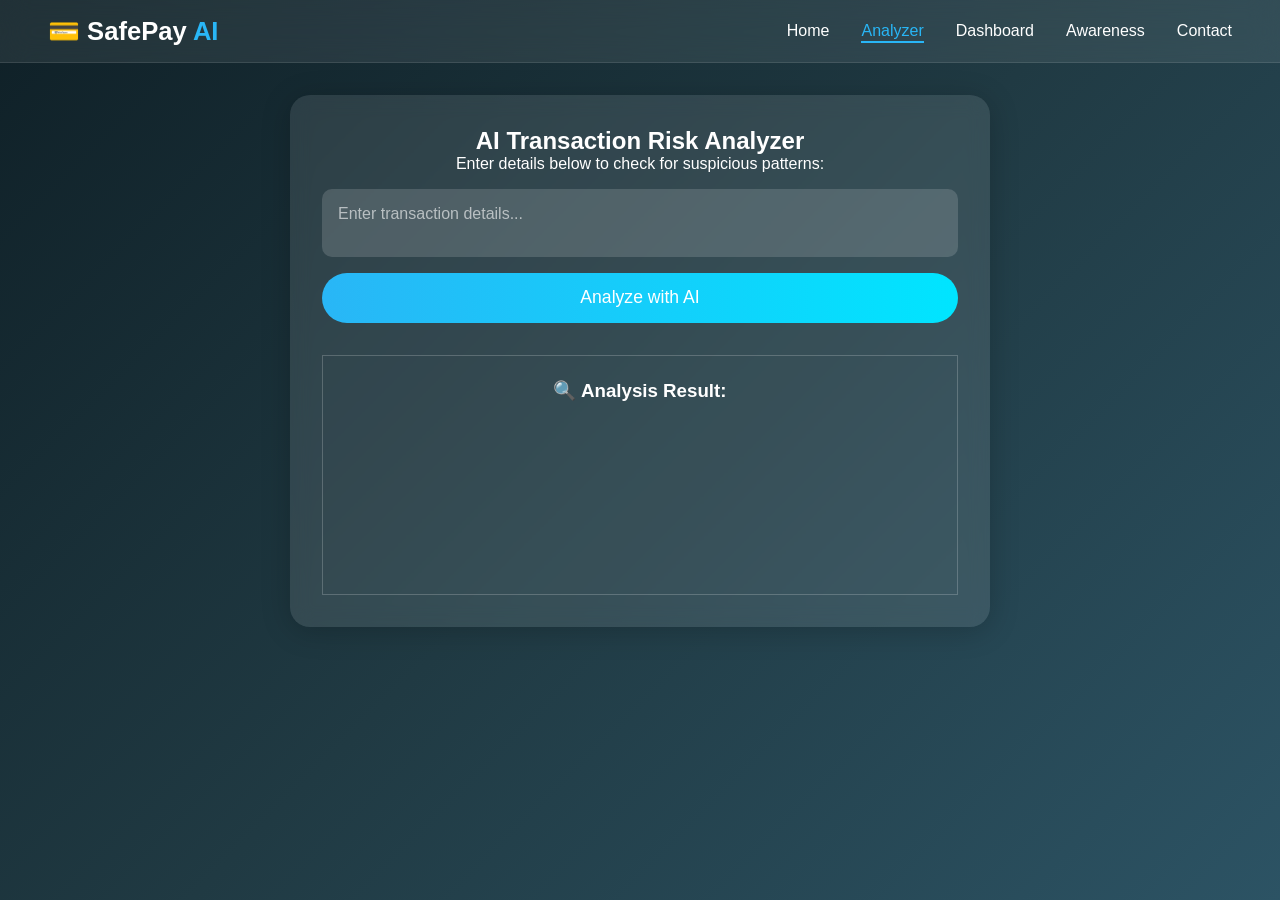
==== analyze.html @ 2d1de833 "find changes" ====
<!DOCTYPE html>
<html lang="en">
<head>
  <meta charset="UTF-8">
  <meta name="viewport" content="width=device-width, initial-scale=1.0">
  <title>Transaction Analyzer | SafePay AI</title>
  <link rel="stylesheet" href="style.css">
  <script defer src="script.js"></script>
</head>
<body>
  <nav class="navbar">
    <div class="logo">💳 SafePay <span>AI</span></div>
    <ul>
      <li><a href="index.html">Home</a></li>
      <li><a href="analyze.html" class="active">Analyzer</a></li>
      <li><a href="dashboard.html">Dashboard</a></li>
      <li><a href="blogs.html">Awareness</a></li>
      <li><a href="contact.html">Contact</a></li>
    </ul>
  </nav>

  <section class="analyze-section glass">
    <h2>AI Transaction Risk Analyzer</h2>
    <p>Enter details below to check for suspicious patterns:</p>

    <form id="fraudForm">
      <textarea id="txnDesc" placeholder="Enter transaction details..." required></textarea>
      <button type="submit" class="analyze-btn">Analyze with AI</button>
    </form>

    <div id="result" class="hidden result-card">
      <h3>🔍 Analysis Result:</h3>
      <p id="fraudMessage"></p>
      <div id="riskIndicator"></div>
    </div>
  </section>
</body>
</html>
---- style.css ----
/* ===== RESET & BASE STYLES ===== */
* {
  margin: 0;
  padding: 0;
  box-sizing: border-box;
  font-family: 'Poppins', sans-serif;
}

body {
  min-height: 100vh;
  background: linear-gradient(135deg, #0f2027, #203a43, #2c5364);
  background-attachment: fixed;
  color: #fff;
  display: flex;
  flex-direction: column;
  align-items: center;
  overflow-x: hidden;
}

/* ===== NAVBAR ===== */
.navbar {
  width: 100%;
  display: flex;
  justify-content: space-between;
  align-items: center;
  padding: 1rem 3rem;
  background: rgba(255, 255, 255, 0.08);
  backdrop-filter: blur(15px);
  position: sticky;
  top: 0;
  z-index: 100;
  border-bottom: 1px solid rgba(255, 255, 255, 0.1);
}

.logo {
  font-size: 1.6rem;
  font-weight: 700;
}

.logo span {
  color: #29b6f6;
}

.navbar ul {
  display: flex;
  gap: 2rem;
  list-style: none;
}

.navbar ul li a {
  text-decoration: none;
  color: #fff;
  font-weight: 500;
  position: relative;
  transition: 0.3s;
}

.navbar ul li a::after {
  content: '';
  position: absolute;
  width: 0%;
  height: 2px;
  background: #29b6f6;
  left: 0;
  bottom: -4px;
  transition: 0.3s;
}

.navbar ul li a:hover::after,
.navbar ul li a.active::after {
  width: 100%;
}

.navbar ul li a.active {
  color: #29b6f6;
}

/* ===== HERO SECTION ===== */
.hero {
  width: 100%;
  min-height: 90vh;
  display: flex;
  align-items: center;
  justify-content: center;
  text-align: center;
  background: url('assets/bg.jpg') no-repeat center/cover;
  position: relative;
}

.hero::after {
  content: '';
  position: absolute;
  top: 0; left: 0;
  width: 100%; height: 100%;
  background: rgba(0,0,0,0.6);
  backdrop-filter: blur(4px);
}

.hero-text {
  position: relative;
  z-index: 2;
  max-width: 700px;
  padding: 2rem;
}

.hero-text h1 {
  font-size: 2.8rem;
  color: #fff;
  margin-bottom: 1rem;
  line-height: 1.3;
}

.hero-text h1 span {
  color: #29b6f6;
  text-shadow: 0 0 10px #29b6f6;
}

.hero-text p {
  font-size: 1.1rem;
  margin-bottom: 2rem;
  opacity: 0.9;
}

.cta-btn {
  display: inline-block;
  background: #29b6f6;
  color: #fff;
  padding: 0.8rem 1.6rem;
  border-radius: 25px;
  font-weight: 600;
  transition: 0.3s;
  box-shadow: 0 0 10px #29b6f6;
}

.cta-btn:hover {
  background: #03a9f4;
  transform: scale(1.05);
}

/* ===== GLASS CONTAINERS ===== */
.glass {
  background: rgba(255, 255, 255, 0.1);
  border-radius: 20px;
  backdrop-filter: blur(10px);
  box-shadow: 0 4px 30px rgba(0,0,0,0.2);
  padding: 2rem;
  margin: 2rem auto;
  width: 90%;
  max-width: 700px;
  text-align: center;
  animation: fadeIn 1s ease;
}

@keyframes fadeIn {
  from {opacity: 0; transform: translateY(20px);}
  to {opacity: 1; transform: translateY(0);}
}

/* ===== FORMS ===== */
form {
  display: flex;
  flex-direction: column;
  gap: 1rem;
  margin-top: 1rem;
}

textarea, input {
  padding: 1rem;
  border: none;
  border-radius: 10px;
  font-size: 1rem;
  background: rgba(255,255,255,0.15);
  color: #fff;
  outline: none;
  resize: none;
}

textarea::placeholder,
input::placeholder {
  color: rgba(255,255,255,0.6);
}

button {
  background: linear-gradient(90deg, #29b6f6, #00e5ff);
  border: none;
  color: #fff;
  font-size: 1.1rem;
  border-radius: 30px;
  padding: 0.9rem;
  cursor: pointer;
  transition: 0.3s;
}

button:hover {
  background: linear-gradient(90deg, #00b0ff, #18ffff);
  transform: scale(1.03);
}

/* ===== ANALYZER RESULT ===== */
.result-card {
  margin-top: 2rem;
  padding: 1.5rem;
  border: 1px solid rgba(255,255,255,0.2);
}

#riskIndicator {
  width: 120px;
  height: 120px;
  border-radius: 50%;
  line-height: 120px;
  margin: 1.5rem auto;
  font-weight: bold;
  font-size: 1.4rem;
  text-shadow: 0 0 5px #000;
}

/* ===== DASHBOARD ===== */
.dashboard {
  max-width: 900px;
  text-align: center;
}

.dashboard h2 {
  font-size: 2rem;
  margin-bottom: 1rem;
  color: #29b6f6;
}

.cards {
  display: flex;
  flex-wrap: wrap;
  justify-content: center;
  gap: 1.5rem;
  margin-top: 2rem;
}

.card {
  background: rgba(255, 255, 255, 0.15);
  border-radius: 20px;
  padding: 2rem;
  width: 250px;
  transition: transform 0.3s;
  box-shadow: 0 4px 10px rgba(0,0,0,0.3);
}

.card:hover {
  transform: scale(1.05);
  box-shadow: 0 6px 20px rgba(41,182,246,0.3);
}

.card h3 {
  color: #81d4fa;
  margin-bottom: 0.5rem;
}

.logout-btn {
  margin-top: 2rem;
  background: #e53935;
  box-shadow: 0 0 8px #ff5252;
}

/* ===== BLOGS ===== */
.blog-section {
  max-width: 1000px;
  text-align: center;
}

.blog-cards {
  display: flex;
  flex-wrap: wrap;
  justify-content: center;
  gap: 2rem;
}

.blog-card {
  background: rgba(255,255,255,0.12);
  border-radius: 15px;
  width: 280px;
  padding: 1.5rem;
  text-align: left;
  transition: transform 0.3s;
  border: 1px solid rgba(255,255,255,0.1);
}

.blog-card:hover {
  transform: translateY(-5px);
  box-shadow: 0 6px 20px rgba(41,182,246,0.3);
}

.blog-card h3 {
  color: #29b6f6;
  margin-bottom: 0.5rem;
}

.blog-card a {
  display: inline-block;
  margin-top: 1rem;
  color: #00e5ff;
  text-decoration: none;
  font-weight: 600;
}

/* ===== CONTACT ===== */
.contact-section form input, 
.contact-section form textarea {
  background: rgba(255,255,255,0.1);
}

.contact-section h2 {
  color: #29b6f6;
}

/* ===== FOOTER ===== */
footer {
  width: 100%;
  text-align: center;
  padding: 1rem;
  background: rgba(255,255,255,0.05);
  backdrop-filter: blur(10px);
  border-top: 1px solid rgba(255,255,255,0.1);
  font-size: 0.9rem;
}

/* ===== RESPONSIVE ===== */
@media (max-width: 768px) {
  .navbar {
    flex-direction: column;
    gap: 1rem;
  }

  .navbar ul {
    flex-wrap: wrap;
    justify-content: center;
  }

  .hero-text h1 {
    font-size: 2rem;
  }

  .cards {
    flex-direction: column;
  }

  .blog-cards {
    flex-direction: column;
    align-items: center;
  }
}
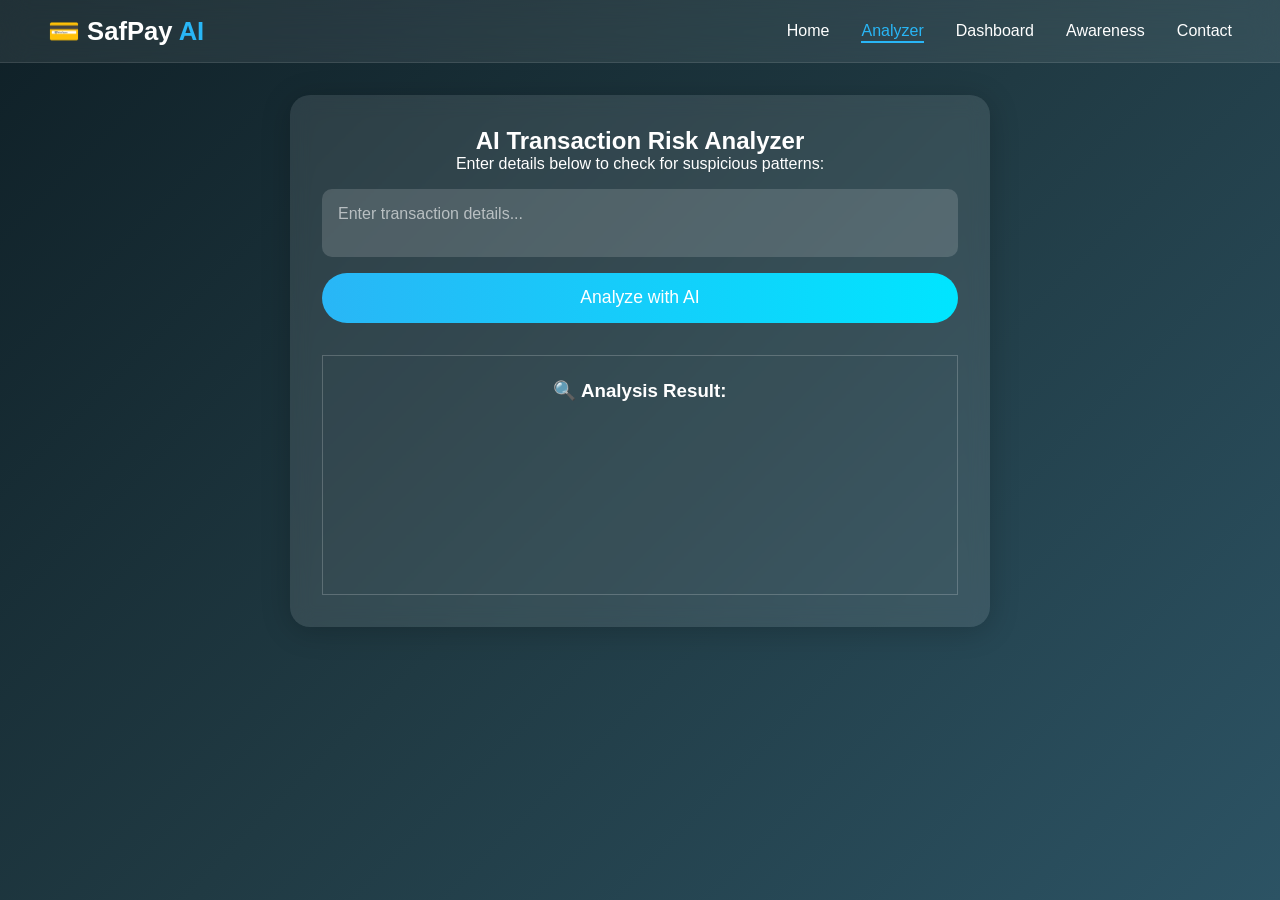
==== commit 1c2a61a3: "Update analyze.html" ====
--- a/analyze.html
+++ b/analyze.html
@@ -9,7 +9,7 @@
 </head>
 <body>
   <nav class="navbar">
-    <div class="logo">💳 SafePay <span>AI</span></div>
+    <div class="logo">💳 SafPay <span>AI</span></div>
     <ul>
       <li><a href="index.html">Home</a></li>
       <li><a href="analyze.html" class="active">Analyzer</a></li>
@@ -36,3 +36,4 @@
   </section>
 </body>
 </html>
+
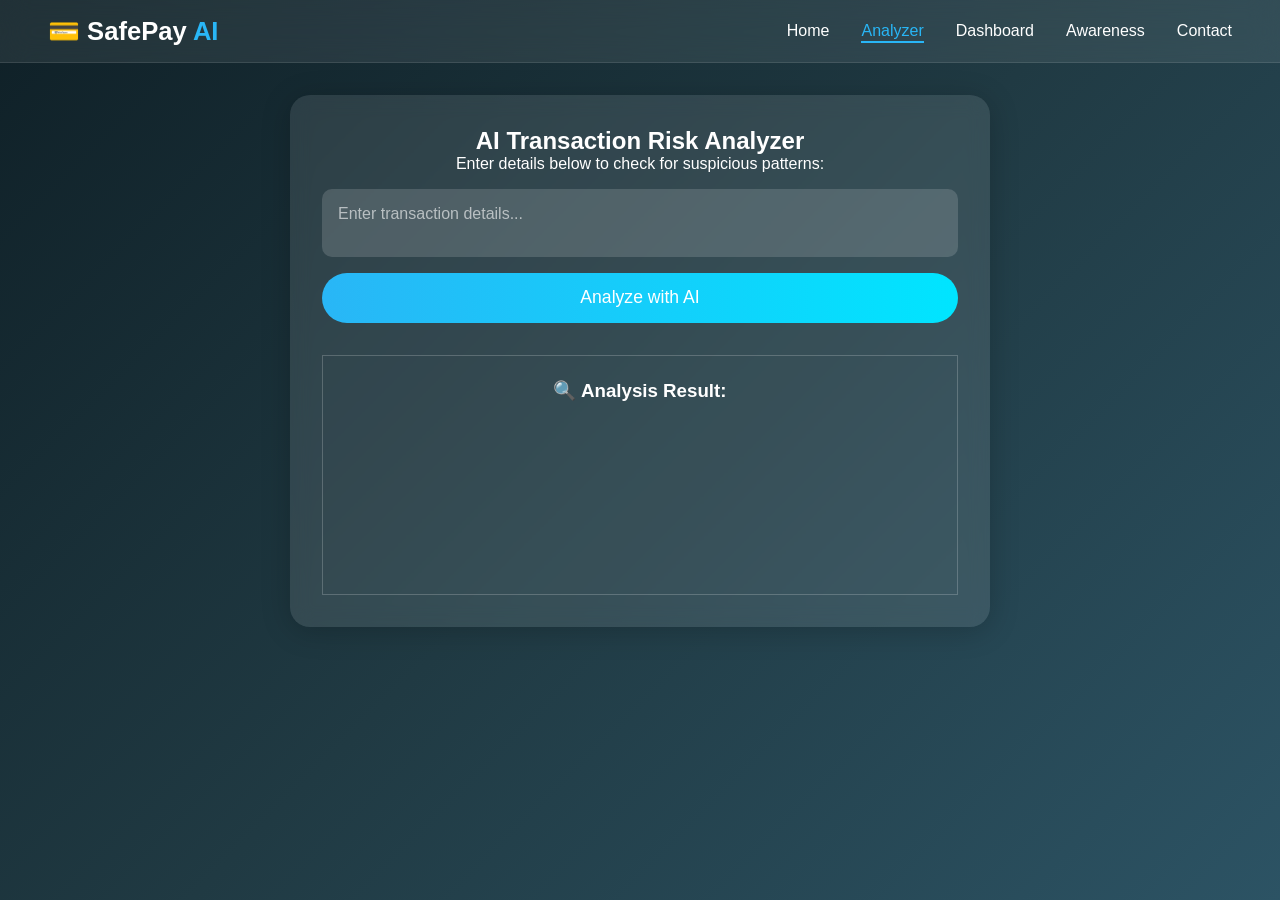
==== commit 043be57c: "Update analyze.html" ====
--- a/analyze.html
+++ b/analyze.html
@@ -9,7 +9,7 @@
 </head>
 <body>
   <nav class="navbar">
-    <div class="logo">💳 SafPay <span>AI</span></div>
+    <div class="logo">💳 SafePay <span>AI</span></div>
     <ul>
       <li><a href="index.html">Home</a></li>
       <li><a href="analyze.html" class="active">Analyzer</a></li>
@@ -37,3 +37,4 @@
 </body>
 </html>
 
+
